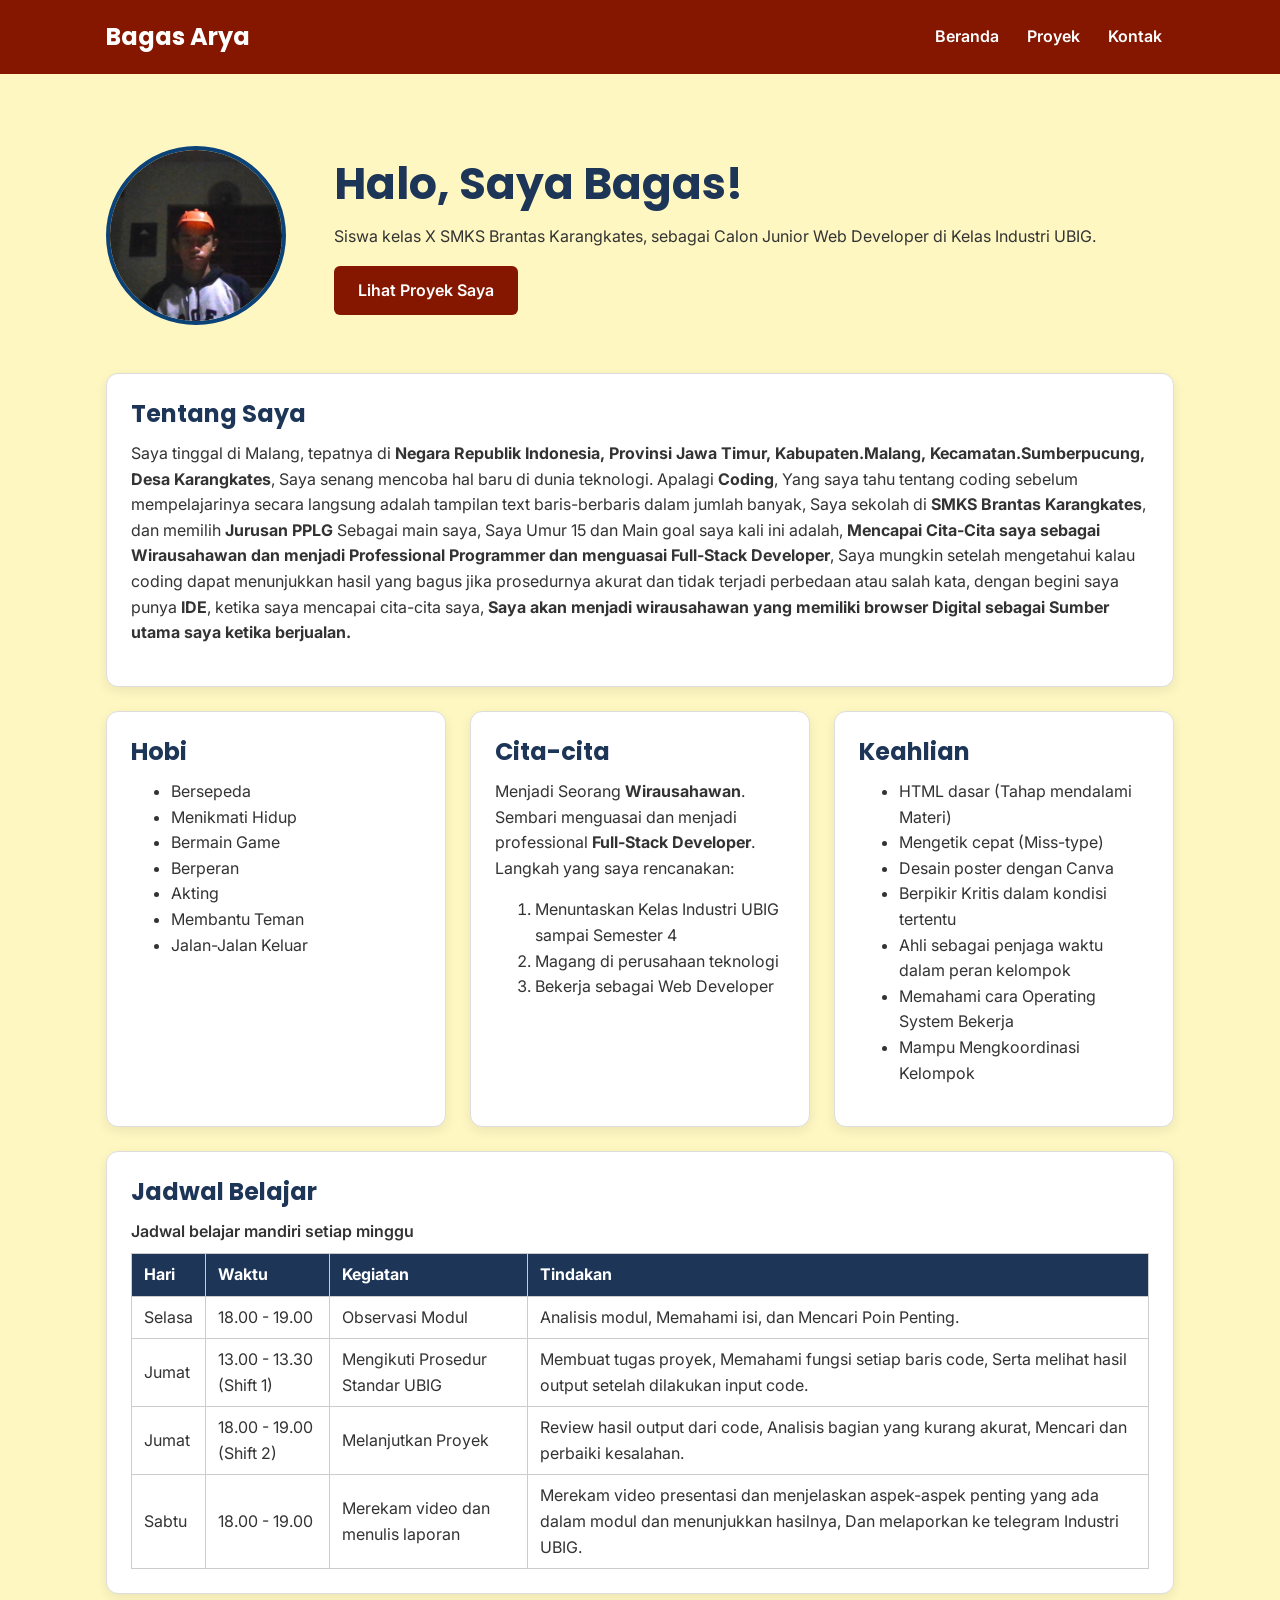
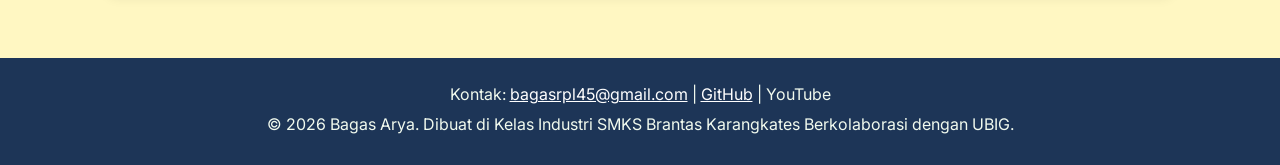
==== index.html @ 32bf94c0 "feat : portofolio-bagasarya" ====
<!DOCTYPE html>
<html lang="id">
<head>
  <meta charset="UTF-8">
  <meta name="viewport" content="width=device-width, initial-scale=1.0">
  <title>Bagas Arya | Beranda</title>
  <link rel="preconnect" href="https://fonts.googleapis.com">
  <link rel="preconnect" href="https://fonts.gstatic.com" crossorigin>
  <link href="https://fonts.googleapis.com/css2?family=Inter:wght@400;600&family=Poppins:wght@600;700&display=swap" rel="stylesheet">
  <link rel="stylesheet" href="css/style.css">
</head>
<body>
  <header>
    <div class="container navbar">
      <h1>Bagas Arya</h1>
      <nav class="menu-laptop">
        <ul>
          <li><a href="index.html">Beranda</a></li>
          <li><a href="proyek.html">Proyek</a></li>
          <li><a href="kontak.html">Kontak</a></li>
        </ul>
      </nav>
      <!-- Tantangan: menu ponsel yang bisa dibuka-tutup -->
      <details class="menu-ponsel">
        <summary>Menu</summary>
        <nav>
          <ul>
            <li><a href="index.html">Beranda</a></li>
            <li><a href="proyek.html">Proyek</a></li>
            <li><a href="kontak.html">Kontak</a></li>
          </ul>
        </nav>
      </details>
    </div>
  </header>

  <main>
    <div class="container">
      <section class="hero">
        <img src="img/builder.jpg" alt="Foto profil Bagas Arya" width="180">
        <div>
          <h2>Halo, Saya Bagas!</h2>
          <p>Siswa kelas X SMKS Brantas Karangkates, sebagai Calon Junior Web Developer di Kelas Industri UBIG.</p>
          <a href="proyek.html" class="tombol">Lihat Proyek Saya</a>
        </div>
      </section>

      <section class="kartu">
        <h2>Tentang Saya</h2>
        <p>Saya tinggal di Malang, tepatnya di <strong>Negara Republik Indonesia, Provinsi Jawa Timur, Kabupaten.Malang, Kecamatan.Sumberpucung, Desa Karangkates</strong>,
           Saya senang mencoba hal baru di dunia teknologi. Apalagi <strong>Coding</strong>, 
           Yang saya tahu tentang coding sebelum mempelajarinya secara langsung adalah tampilan text baris-berbaris dalam jumlah banyak, Saya sekolah di <strong>SMKS Brantas Karangkates</strong>, 
           dan memilih <strong>Jurusan PPLG</strong> Sebagai main saya, 
           Saya Umur 15 dan Main goal saya kali ini adalah, <strong>Mencapai Cita-Cita saya sebagai Wirausahawan dan menjadi Professional Programmer dan menguasai Full-Stack Developer</strong>, Saya mungkin setelah mengetahui kalau coding dapat menunjukkan hasil yang bagus jika prosedurnya akurat dan tidak terjadi perbedaan atau salah kata, dengan begini saya punya <strong>IDE</strong>, 
           ketika saya mencapai cita-cita saya, <strong>Saya akan menjadi wirausahawan yang memiliki browser Digital sebagai Sumber utama saya ketika berjualan.</strong></p>
      </section>

      <div class="daftar-kartu">
        <section class="kartu">
          <h2>Hobi</h2>
          <ul>
            <li>Bersepeda</li>
            <li>Menikmati Hidup</li>
            <li>Bermain Game</li>
            <li>Berperan</li>
            <li>Akting</li>
            <li>Membantu Teman</li>
            <li>Jalan-Jalan Keluar</li>
          </ul>
        </section>

        <section class="kartu">
          <h2>Cita-cita</h2>
          <p>Menjadi Seorang <strong>Wirausahawan</strong>. Sembari menguasai dan menjadi professional <strong>Full-Stack Developer</strong>. Langkah yang saya rencanakan:</p>
          <ol>
            <li>Menuntaskan Kelas Industri UBIG sampai Semester 4</li>
            <li>Magang di perusahaan teknologi</li>
            <li>Bekerja sebagai Web Developer</li>
          </ol>
        </section>

        <section class="kartu">
          <h2>Keahlian</h2>
          <ul>
            <li>HTML dasar (Tahap mendalami Materi)</li>
            <li>Mengetik cepat (Miss-type)</li>
            <li>Desain poster dengan Canva</li>
            <li>Berpikir Kritis dalam kondisi tertentu</li>
            <li>Ahli sebagai penjaga waktu dalam peran kelompok
            <li>Memahami cara Operating System Bekerja
            <li>Mampu Mengkoordinasi Kelompok</li>
            </li>
            </li>
          </ul>
        </section>
      </div>

      <section class="kartu">
        <h2>Jadwal Belajar</h2>
        <table>
          <caption>Jadwal belajar mandiri setiap minggu</caption>
          <thead>
            <tr>
              <th>Hari</th>
              <th>Waktu</th>
              <th>Kegiatan</th>
              <th>Tindakan</th>
            </tr>
          </thead>
          <tbody>
            <tr>
              <td>Selasa</td>
              <td>18.00 - 19.00</td>
              <td>Observasi Modul</td>
              <td>Analisis modul, Memahami isi, dan Mencari Poin Penting.</td>
            </tr>
            <tr>
              <td>Jumat</td>
              <td>13.00 - 13.30 (Shift 1)</td>
              <td>Mengikuti Prosedur Standar UBIG</td>
              <td>Membuat tugas proyek, Memahami fungsi setiap baris code, Serta melihat hasil output setelah dilakukan input code.</td>
            </tr>
            <tr>
              <td>Jumat</td>
              <td>18.00 - 19.00 (Shift 2)</td>
              <td>Melanjutkan Proyek</td>
              <td>Review hasil output dari code, Analisis bagian yang kurang akurat, Mencari dan perbaiki kesalahan.</td>
            </tr>
            <tr>
              <td>Sabtu</td>
              <td>18.00 - 19.00</td>
              <td>Merekam video dan menulis laporan</td>
              <td>Merekam video presentasi dan menjelaskan aspek-aspek penting yang ada dalam modul dan menunjukkan hasilnya, Dan melaporkan ke telegram Industri UBIG.</td>

            </tr>
          </tbody>
        </table>
      </section>
    </div>
  </main>

  <footer>
    <p>Kontak: <a href="mailto:bagasrpl45@gmail.com">bagasrpl45@gmail.com</a> |
      <a href="https://github.com/bagasrpl45-art" target="_blank" rel="noopener noreferrer">GitHub</a> |
      <YouTube href="https://www.youtube.com/@bagas_rpl" target="_blank" rel="noopener noreferrer">YouTube</a></p>
    <p>&copy; 2026 Bagas Arya. Dibuat di Kelas Industri SMKS Brantas Karangkates Berkolaborasi dengan UBIG.</p>
  </footer>
</body>
</html>
---- css/style.css ----
/* Gaya portofolio Andi Pratama
   Palet: #1D3557 (utama), #E63946 (aksen), #F1FAEE (latar)
   Huruf: Poppins (judul), Inter (isi)
   Tata letak: mobile first, titik ubah 768px (tablet) dan 1024px (laptop) */

/* 1. Reset */
* {
  box-sizing: border-box;
  margin: 0;
}

img {
  max-width: 100%;
  height: auto;
}

/* 2. Dasar halaman: warna dan huruf */
body {
  font-family: "Inter", Arial, sans-serif;
  font-size: 1rem;
  line-height: 1.6;
  color: #333333;
  background-color: #FFF7C2;
}

h1, h2, h3 {
  font-family: "Poppins", Arial, sans-serif;
  color: #1D3557;
  line-height: 1.3;
}

h2 {
  margin-bottom: 0.75rem;
}

p, ul, ol {
  margin-bottom: 1rem;
}

a {
  color: #E63946;
}

/* 3. Wadah, header, dan menu */
.container {
  max-width: 1100px;
  margin: 0 auto;
  padding: 0 1rem;
}

header {
  background-color: #851700;
  color: #FFFFFF;
  padding: 1rem 0;
}

header h1 {
  color: #FFFFFF;
  font-size: 1.5rem;
}

.navbar {
  display: flex;
  flex-wrap: wrap;
  justify-content: space-between;
  align-items: center;
  gap: 0.5rem;
}

nav ul {
  display: flex;
  gap: 0.25rem;
  padding: 0;
  margin: 0;
  list-style: none;
}

nav a {
  display: inline-block;
  padding: 0.5rem 0.75rem;
  border-radius: 6px;
  color: #FFFFFF;
  font-weight: 600;
  text-decoration: none;
}

/* Tantangan: menu ponsel buka-tutup dengan details */
.menu-laptop {
  display: none;
}

.menu-ponsel summary {
  padding: 0.5rem 0.75rem;
  border: 1px solid #FFFFFF;
  border-radius: 6px;
  font-weight: 600;
  cursor: pointer;
}

.menu-ponsel ul {
  flex-direction: column;
  margin-top: 0.5rem;
}

/* 4. Isi utama, hero, dan kartu */
main {
  padding: 1.5rem 0;
}

.hero {
  display: flex;
  flex-direction: column;
  align-items: center;
  gap: 1.5rem;
  padding: 1rem 0 2rem;
  text-align: center;
}

.hero img {
  border: 4px solid #0B4378;
  border-radius: 50%;
}

.hero h2 {
  font-size: 2rem;
}

.tombol {
  display: inline-block;
  padding: 0.75rem 1.5rem;
  border-radius: 6px;
  background-color: #851700;
  color: #FFFFFF;
  font-weight: 600;
  text-decoration: none;
}

.kartu {
  background-color: #FFFFFF;
  padding: 1rem;
  margin-bottom: 1.5rem;
  border: 1px solid #DDDDDD;
  border-radius: 12px;
  box-shadow: 0 4px 12px rgba(0, 0, 0, 0.08);
}

.daftar-kartu {
  display: flex;
  flex-wrap: wrap;
  gap: 1.5rem;
  margin-bottom: 1.5rem;
}

.daftar-kartu .kartu {
  flex: 1 1 280px;
  margin-bottom: 0;
}

article img {
  border-radius: 8px;
  border: 1px solid #DDDDDD;
}

/* 5. Tabel */
table {
  border-collapse: collapse;
}

caption {
  font-weight: 600;
  text-align: left;
  margin-bottom: 0.5rem;
}

th, td {
  border: 1px solid #CCCCCC;
  padding: 0.5rem 0.75rem;
  text-align: left;
}

th {
  background-color: #1D3557;
  color: #FFFFFF;
}

/* 6. Form */
label {
  font-weight: 600;
}

input, select, textarea {
  width: 100%;
  max-width: 22rem;
  padding: 0.6rem;
  margin-top: 0.25rem;
  border: 1px solid #CCCCCC;
  border-radius: 6px;
  font-family: inherit;
  font-size: 1rem;
}

button {
  padding: 0.75rem 1.5rem;
  border: none;
  border-radius: 6px;
  background-color: #E63946;
  color: #FFFFFF;
  font-family: inherit;
  font-size: 1rem;
  font-weight: 600;
  cursor: pointer;
}

/* 7. Footer */
footer {
  background-color: #1D3557;
  color: #F1FAEE;
  text-align: center;
  padding: 1.5rem;
}

footer p {
  margin-bottom: 0.25rem;
}

footer a {
  color: #FFFFFF;
}

/* 8. Tablet: lebar layar 768px ke atas */
@media (min-width: 768px) {
  .menu-laptop {
    display: block;
  }

  .menu-ponsel {
    display: none;
  }

  .hero {
    flex-direction: row;
    padding: 2rem 0 3rem;
    text-align: left;
  }

  .kartu {
    padding: 1.5rem;
  }
}

/* 9. Laptop: lebar layar 1024px ke atas */
@media (min-width: 1024px) {
  main {
    padding: 2.5rem 0;
  }

  .hero {
    gap: 3rem;
  }

  .hero h2 {
    font-size: 2.75rem;
  }
}
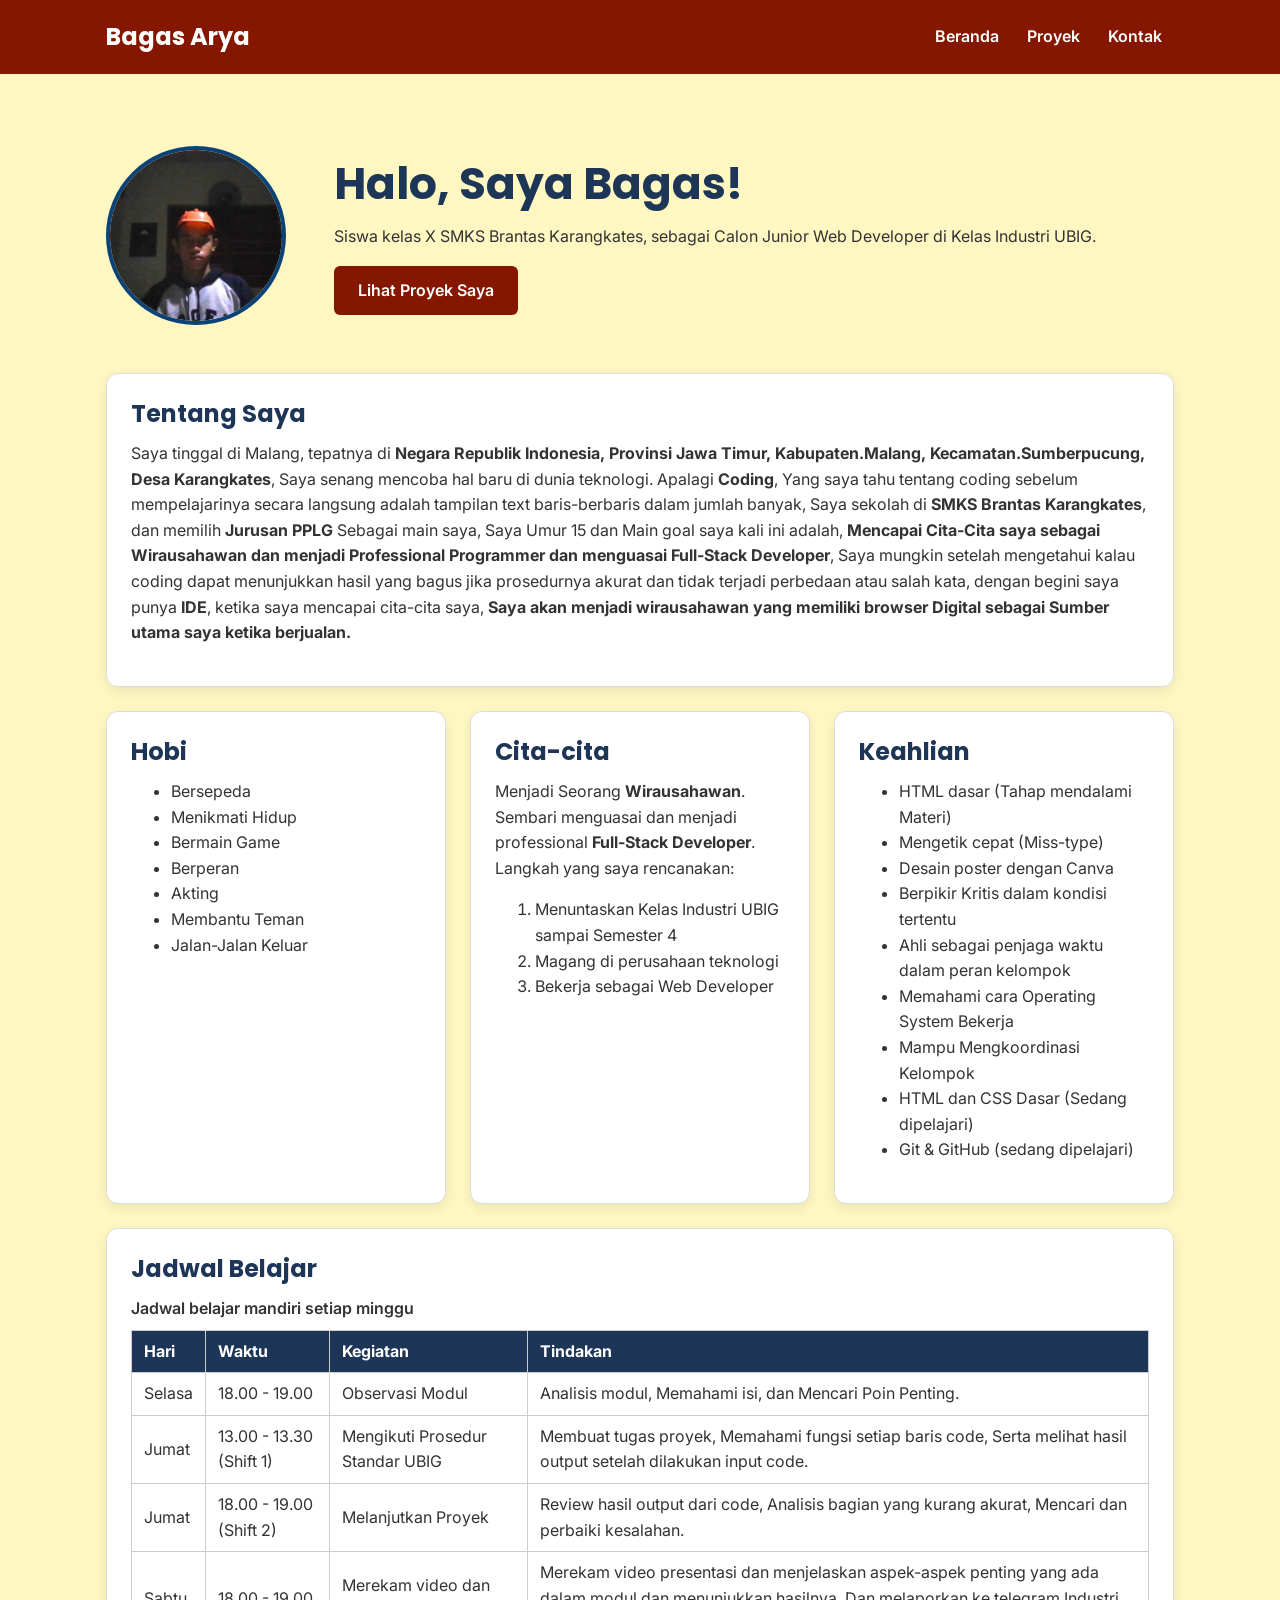
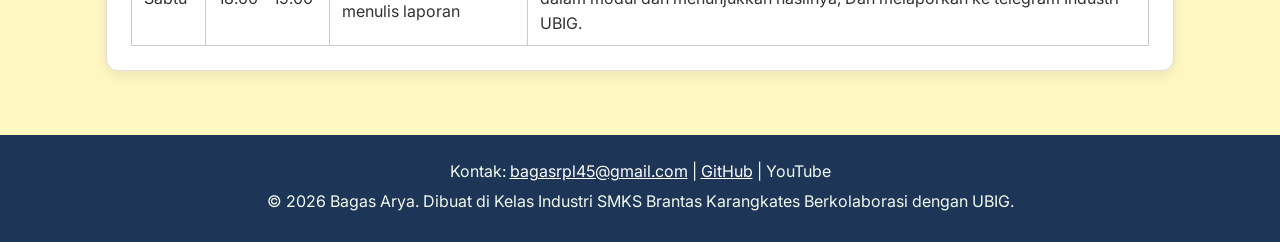
==== commit 47dfd051: "feat: tambah penerapan Git & GitHub beserta HTML dan CSS" ====
--- a/index.html
+++ b/index.html
@@ -89,6 +89,8 @@
             <li>Ahli sebagai penjaga waktu dalam peran kelompok
             <li>Memahami cara Operating System Bekerja
             <li>Mampu Mengkoordinasi Kelompok</li>
+            <li>HTML dan CSS Dasar (Sedang dipelajari)</li>
+            <li>Git & GitHub (sedang dipelajari)</li>
             </li>
             </li>
           </ul>
